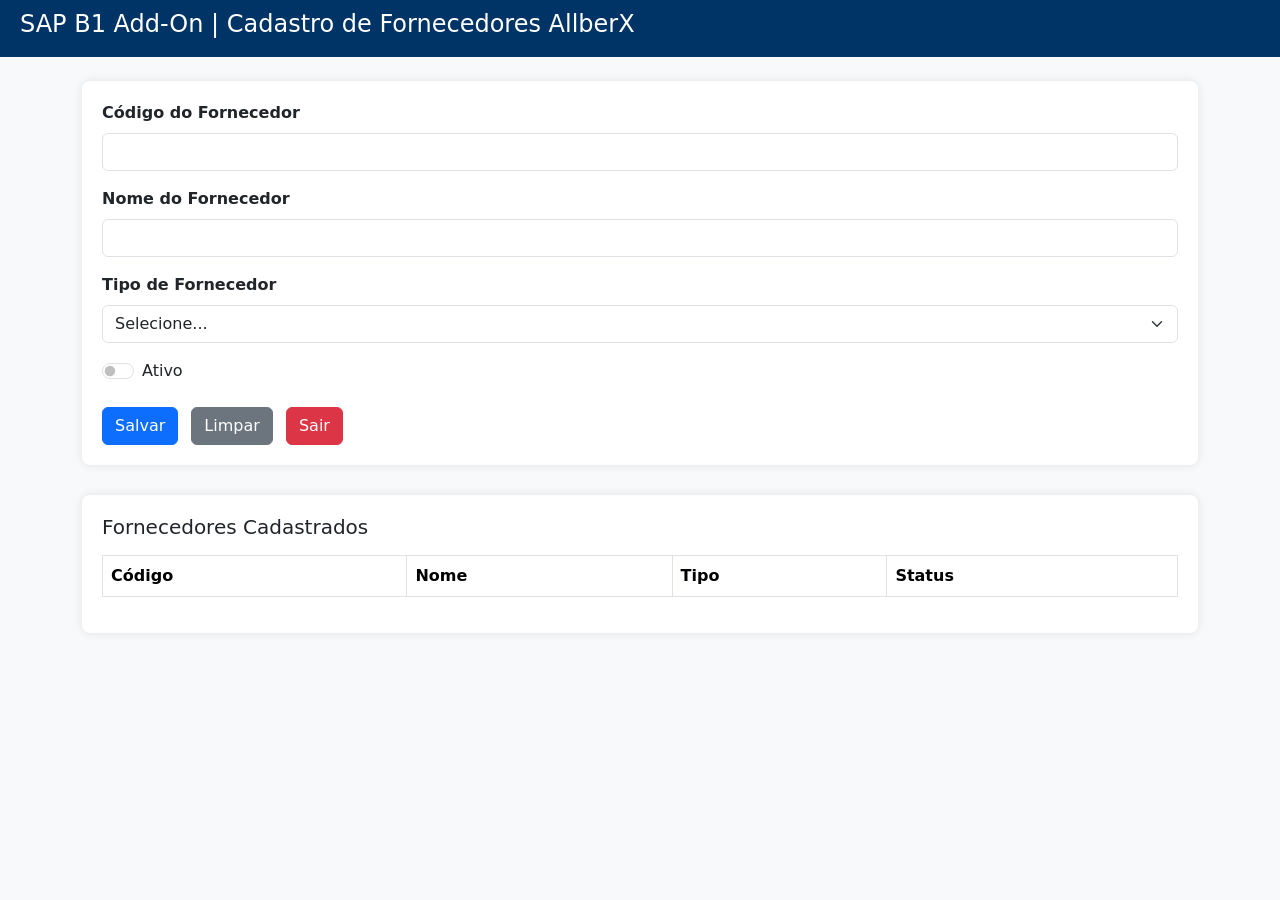
==== sap-addon-mock-ui/cadastroFornecedor.html @ 05b77731 "Add files via upload" ====
<!DOCTYPE html>
<html lang="pt-br">
<head>
  <meta charset="UTF-8" />
  <meta name="viewport" content="width=device-width, initial-scale=1.0" />
  <title>Add-On AllberX | Cadastro de Fornecedores</title>

  <!-- Favicon -->
  <link rel="icon" href="favicon.ico" type="image/x-icon" />
  <link rel="shortcut icon" href="favicon.ico" type="image/x-icon" />

  <!-- Bootstrap 5 CDN -->
  <link
    href="https://cdn.jsdelivr.net/npm/bootstrap@5.3.1/dist/css/bootstrap.min.css"
    rel="stylesheet"
  />

  <!-- Estilos personalizados -->
  <style>
    body {
      background-color: #f8f9fa;
    }

    .sap-header {
      background-color: #003366;
      color: white;
      padding: 10px 20px;
    }

    .sap-card {
      background-color: white;
      padding: 20px;
      border-radius: 8px;
      box-shadow: 0 0 10px rgba(0,0,0,0.1);
    }

    .form-label {
      font-weight: 600;
    }

    .app-list {
      margin-top: 30px;
    }
  </style>
</head>
<body>
  <div class="sap-header">
    <h4>SAP B1 Add-On | Cadastro de Fornecedores AllberX</h4>
  </div>

  <div class="container mt-4">
    <div class="sap-card">
      <form id="fornecedorForm">
        <div class="mb-3">
          <label for="codigo" class="form-label">Código do Fornecedor</label>
          <input type="text" class="form-control" id="codigo" required />
        </div>

        <div class="mb-3">
          <label for="nome" class="form-label">Nome do Fornecedor</label>
          <input type="text" class="form-control" id="nome" required />
        </div>

        <div class="mb-3">
          <label for="tipo" class="form-label">Tipo de Fornecedor</label>
          <select class="form-select" id="tipo" required>
            <option value="">Selecione...</option>
            <option value="Local">Local</option>
            <option value="Nacional">Nacional</option>
            <option value="Internacional">Internacional</option>
          </select>
        </div>

        <div class="form-check form-switch mb-4">
          <input class="form-check-input" type="checkbox" id="status" />
          <label class="form-check-label" for="status">Ativo</label>
        </div>

        <button type="submit" class="btn btn-primary">Salvar</button>
        <button type="reset" class="btn btn-secondary ms-2">Limpar</button>
        <button type="button" class="btn btn-danger ms-2" onclick="simularSaida()">Sair</button>
      </form>
    </div>

    <!-- Lista de fornecedores -->
    <div class="sap-card app-list">
      <h5>Fornecedores Cadastrados</h5>
      <table class="table table-bordered table-striped mt-3" id="fornecedorTable">
        <thead>
          <tr>
            <th>Código</th>
            <th>Nome</th>
            <th>Tipo</th>
            <th>Status</th>
          </tr>
        </thead>
        <tbody>
          <!-- Itens preenchidos dinamicamente -->
        </tbody>
      </table>
    </div>
  </div>

  <!-- Script principal -->
  <script>
    const form = document.getElementById("fornecedorForm");
    const tableBody = document.querySelector("#fornecedorTable tbody");

    document.addEventListener("DOMContentLoaded", loadFornecedores);

    form.addEventListener("submit", function (e) {
      e.preventDefault();

      const codigo = document.getElementById("codigo").value.trim();
      const nome = document.getElementById("nome").value.trim();
      const tipo = document.getElementById("tipo").value;
      const status = document.getElementById("status").checked ? "Ativo" : "Inativo";

      if (!codigo || !nome || !tipo) {
        alert("Por favor, preencha todos os campos obrigatórios.");
        return;
      }

      const newFornecedor = { codigo, nome, tipo, status };
      const fornecedores = JSON.parse(localStorage.getItem("fornecedores")) || [];

      fornecedores.push(newFornecedor);
      localStorage.setItem("fornecedores", JSON.stringify(fornecedores));

      alert("Fornecedor salvo com sucesso!");
      form.reset();
      loadFornecedores();
    });

    function loadFornecedores() {
      const fornecedores = JSON.parse(localStorage.getItem("fornecedores")) || [];
      tableBody.innerHTML = "";

      fornecedores.forEach((fornecedor) => {
        const row = document.createElement("tr");
        row.innerHTML = `
          <td>${fornecedor.codigo}</td>
          <td>${fornecedor.nome}</td>
          <td>${fornecedor.tipo}</td>
          <td>${fornecedor.status}</td>
        `;
        tableBody.appendChild(row);
      });
    }

    function simularSaida() {
      if (confirm("Deseja realmente sair?")) {
        alert("Simulação de saída realizada!");
      }
    }
  </script>
</body>
</html>
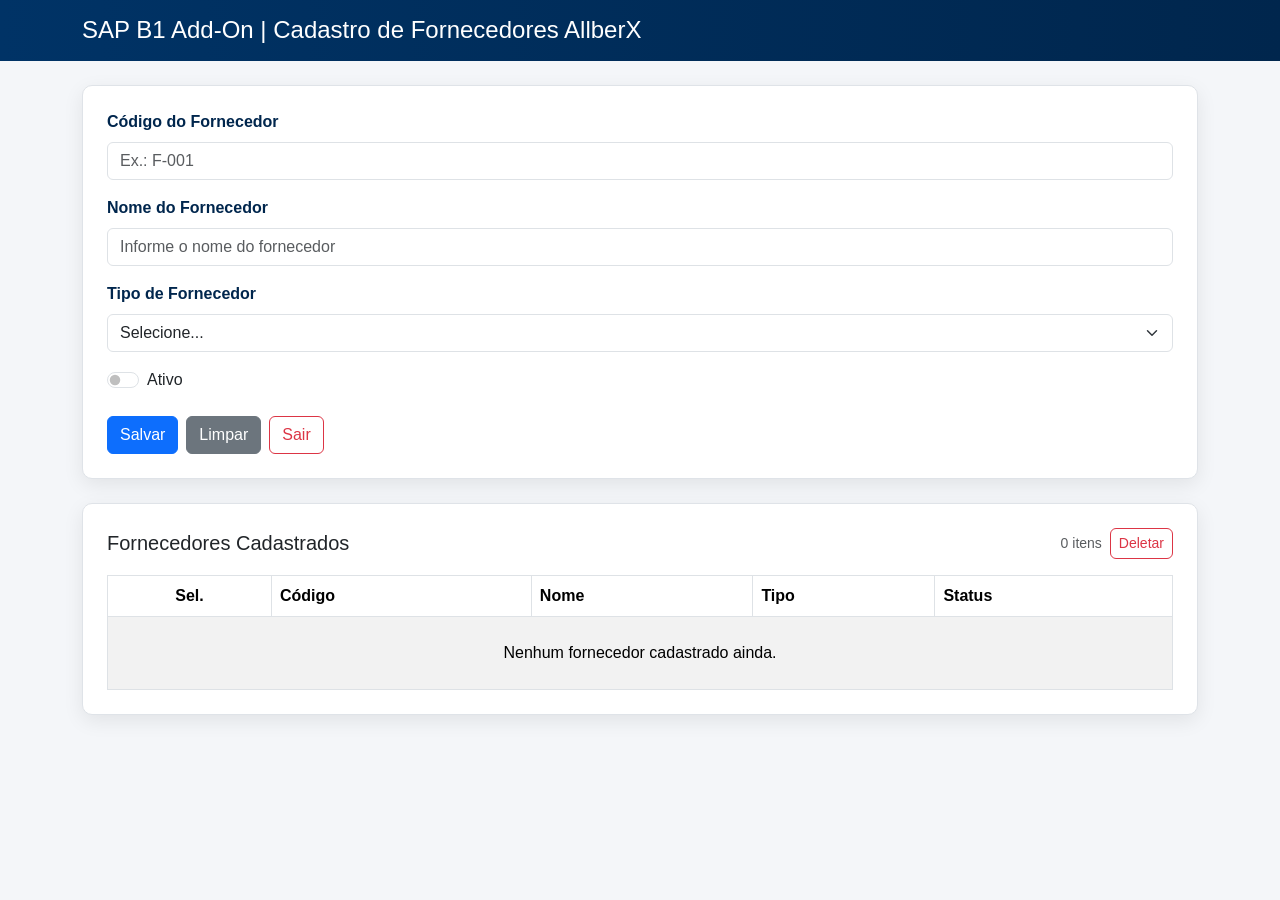
==== commit fbede804: "Modulariza o cadastro de fornecedores e adiciona melhorias - Move o CSS e o JavaScript de cadastroFo" ====
--- a/sap-addon-mock-ui/cadastroFornecedor.html
+++ b/sap-addon-mock-ui/cadastroFornecedor.html
@@ -5,65 +5,33 @@
   <meta name="viewport" content="width=device-width, initial-scale=1.0" />
   <title>Add-On AllberX | Cadastro de Fornecedores</title>
 
-  <!-- Favicon -->
   <link rel="icon" href="favicon.ico" type="image/x-icon" />
   <link rel="shortcut icon" href="favicon.ico" type="image/x-icon" />
-
-  <!-- Bootstrap 5 CDN -->
-  <link
-    href="https://cdn.jsdelivr.net/npm/bootstrap@5.3.1/dist/css/bootstrap.min.css"
-    rel="stylesheet"
-  />
-
-  <!-- Estilos personalizados -->
-  <style>
-    body {
-      background-color: #f8f9fa;
-    }
-
-    .sap-header {
-      background-color: #003366;
-      color: white;
-      padding: 10px 20px;
-    }
-
-    .sap-card {
-      background-color: white;
-      padding: 20px;
-      border-radius: 8px;
-      box-shadow: 0 0 10px rgba(0,0,0,0.1);
-    }
-
-    .form-label {
-      font-weight: 600;
-    }
-
-    .app-list {
-      margin-top: 30px;
-    }
-  </style>
+  <link href="https://cdn.jsdelivr.net/npm/bootstrap@5.3.1/dist/css/bootstrap.min.css" rel="stylesheet" />
+  <link rel="stylesheet" href="CódigoModularizado_SóCss.css" />
 </head>
 <body>
   <div class="sap-header">
-    <h4>SAP B1 Add-On | Cadastro de Fornecedores AllberX</h4>
+    <div class="container">
+      <h4 class="mb-0">SAP B1 Add-On | Cadastro de Fornecedores AllberX</h4>
+    </div>
   </div>
 
   <div class="container mt-4">
     <div class="sap-card">
-      <form id="fornecedorForm">
+      <form id="fornecedorForm" novalidate>
         <div class="mb-3">
           <label for="codigo" class="form-label">Código do Fornecedor</label>
-          <input type="text" class="form-control" id="codigo" required />
+          <input type="text" class="form-control" id="codigo" name="codigo" required maxlength="20" autocomplete="off" placeholder="Ex.: F-001" />
         </div>
 
         <div class="mb-3">
           <label for="nome" class="form-label">Nome do Fornecedor</label>
-          <input type="text" class="form-control" id="nome" required />
-        </div>
+          <input type="text" class="form-control" id="nome" name="nome" required maxlength="100" autocomplete="organization" placeholder="Informe o nome do fornecedor" />        </div>
 
         <div class="mb-3">
           <label for="tipo" class="form-label">Tipo de Fornecedor</label>
-          <select class="form-select" id="tipo" required>
+          <select class="form-select" id="tipo" name="tipo" required>
             <option value="">Selecione...</option>
             <option value="Local">Local</option>
             <option value="Nacional">Nacional</option>
@@ -72,87 +40,43 @@
         </div>
 
         <div class="form-check form-switch mb-4">
-          <input class="form-check-input" type="checkbox" id="status" />
+          <input class="form-check-input" type="checkbox" id="status" name="status" />
           <label class="form-check-label" for="status">Ativo</label>
         </div>
 
-        <button type="submit" class="btn btn-primary">Salvar</button>
-        <button type="reset" class="btn btn-secondary ms-2">Limpar</button>
-        <button type="button" class="btn btn-danger ms-2" onclick="simularSaida()">Sair</button>
+        <div class="d-flex flex-wrap gap-2">
+          <button type="submit" class="btn btn-primary">Salvar</button>
+          <button type="reset" class="btn btn-secondary">Limpar</button>
+          <button type="button" class="btn btn-outline-danger" onclick="simularSaida()">Sair</button>
+        </div>
+
+        <div id="formFeedback" class="alert mt-3 d-none" role="alert" aria-live="polite"></div>
       </form>
     </div>
 
-    <!-- Lista de fornecedores -->
     <div class="sap-card app-list">
-      <h5>Fornecedores Cadastrados</h5>
-      <table class="table table-bordered table-striped mt-3" id="fornecedorTable">
+      <div class="d-flex justify-content-between align-items-center mb-3 flex-wrap gap-2">
+        <h5 class="mb-0">Fornecedores Cadastrados</h5>
+        <div class="d-flex align-items-center gap-2">
+          <span class="text-muted small" id="countFornecedores">0 itens</span>
+          <button type="button" class="btn btn-outline-danger btn-sm" id="deleteSelectedBtn">Deletar</button>
+        </div>
+      </div>
+      <table class="table table-bordered table-striped align-middle mb-0" id="fornecedorTable">
         <thead>
           <tr>
-            <th>Código</th>
-            <th>Nome</th>
-            <th>Tipo</th>
-            <th>Status</th>
+            <th scope="col" class="text-center">Sel.</th>
+            <th scope="col">Código</th>
+            <th scope="col">Nome</th>
+            <th scope="col">Tipo</th>
+            <th scope="col">Status</th>
           </tr>
         </thead>
-        <tbody>
-          <!-- Itens preenchidos dinamicamente -->
-        </tbody>
+        <tbody></tbody>
       </table>
     </div>
   </div>
 
-  <!-- Script principal -->
-  <script>
-    const form = document.getElementById("fornecedorForm");
-    const tableBody = document.querySelector("#fornecedorTable tbody");
-
-    document.addEventListener("DOMContentLoaded", loadFornecedores);
-
-    form.addEventListener("submit", function (e) {
-      e.preventDefault();
-
-      const codigo = document.getElementById("codigo").value.trim();
-      const nome = document.getElementById("nome").value.trim();
-      const tipo = document.getElementById("tipo").value;
-      const status = document.getElementById("status").checked ? "Ativo" : "Inativo";
-
-      if (!codigo || !nome || !tipo) {
-        alert("Por favor, preencha todos os campos obrigatórios.");
-        return;
-      }
-
-      const newFornecedor = { codigo, nome, tipo, status };
-      const fornecedores = JSON.parse(localStorage.getItem("fornecedores")) || [];
-
-      fornecedores.push(newFornecedor);
-      localStorage.setItem("fornecedores", JSON.stringify(fornecedores));
-
-      alert("Fornecedor salvo com sucesso!");
-      form.reset();
-      loadFornecedores();
-    });
-
-    function loadFornecedores() {
-      const fornecedores = JSON.parse(localStorage.getItem("fornecedores")) || [];
-      tableBody.innerHTML = "";
-
-      fornecedores.forEach((fornecedor) => {
-        const row = document.createElement("tr");
-        row.innerHTML = `
-          <td>${fornecedor.codigo}</td>
-          <td>${fornecedor.nome}</td>
-          <td>${fornecedor.tipo}</td>
-          <td>${fornecedor.status}</td>
-        `;
-        tableBody.appendChild(row);
-      });
-    }
-
-    function simularSaida() {
-      if (confirm("Deseja realmente sair?")) {
-        alert("Simulação de saída realizada!");
-      }
-    }
-  </script>
+  <script src="CódigoModularizado_SóJavaScript.js"></script>
 </body>
 </html>
--- a/sap-addon-mock-ui/CódigoModularizado_SóCss.css
+++ b/sap-addon-mock-ui/CódigoModularizado_SóCss.css
@@ -0,0 +1,77 @@
+:root {
+  --sap-blue: #003366;
+  --sap-blue-dark: #00264d;
+  --sap-border: #dfe3e8;
+}
+
+body {
+  margin: 0;
+  background-color: #f4f6f9;
+  font-family: Arial, Helvetica, sans-serif;
+  color: #212529;
+}
+
+.sap-header {
+  background: linear-gradient(90deg, var(--sap-blue), var(--sap-blue-dark));
+  color: #ffffff;
+  padding: 16px 0;
+}
+
+.sap-card {
+  background-color: #ffffff;
+  padding: 24px;
+  border-radius: 10px;
+  box-shadow: 0 6px 20px rgba(0, 0, 0, 0.08);
+  border: 1px solid var(--sap-border);
+}
+
+.form-label {
+  font-weight: 600;
+  color: var(--sap-blue-dark);
+}
+
+.app-list {
+  margin-top: 24px;
+}
+
+.table thead {
+  background-color: #f8f9fa;
+}
+
+.status-badge {
+  display: inline-block;
+  padding: 0.35em 0.7em;
+  border-radius: 999px;
+  font-size: 0.85rem;
+  font-weight: 600;
+}
+
+.status-badge.active {
+  background-color: #e8f7ee;
+  color: #198754;
+}
+
+.status-badge.inactive {
+  background-color: #f8f9fa;
+  color: #6c757d;
+  border: 1px solid #dee2e6;
+}
+
+.empty-state {
+  text-align: center;
+  color: #6c757d;
+}
+
+.table .form-check-input {
+  width: 1.1rem;
+  height: 1.1rem;
+  cursor: pointer;
+}
+
+.alert {
+  border-radius: 8px;
+}
+
+.btn {
+  border-radius: 6px;
+}
